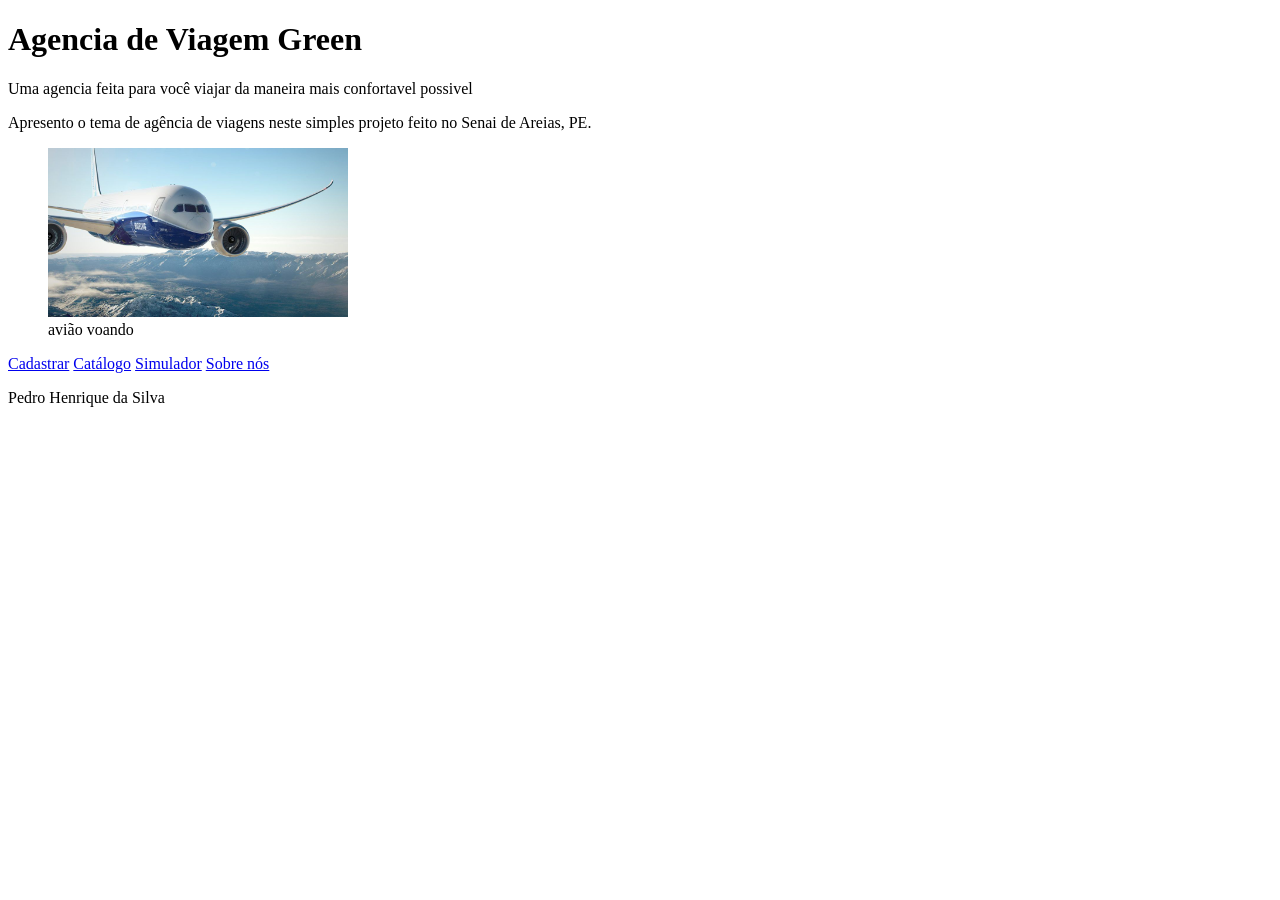
==== index.html @ 6f7cf28b "construção do index.html" ====
<!DOCTYPE html>
<html lang="pt-BR">
<head>
    <meta charset="UTF-8">
    <meta name="viewport" content="width=device-width, initial-scale=1.0">
    <title>Green</title>
</head>
<body>
    <header>
        <h1>Agencia de Viagem Green</h1>
        <p>Uma agencia feita para você viajar da maneira mais confortavel possivel</p>
    </header>
    <main>
        <p>Apresento o tema de agência de viagens neste simples projeto feito no Senai de Areias, PE.
        <br>
        </p>
        <figure>
            <img src="imagem/aviao.jpeg" alt="avião" width="300">
            <figcaption>avião voando</figcaption>
        </figure>
        <nav>
            <p>
                <a href="cadastro.html">Cadastrar</a>
                <a href="catalogo.html">Catálogo</a>
                <a href="simulador.html">Simulador</a>
                <a href="sobre.html">Sobre nós</a>
            </p>
        </nav>
    </main>

    <footer>
        <p>Pedro Henrique da Silva</p>
    </footer>
    
</body>
</html>
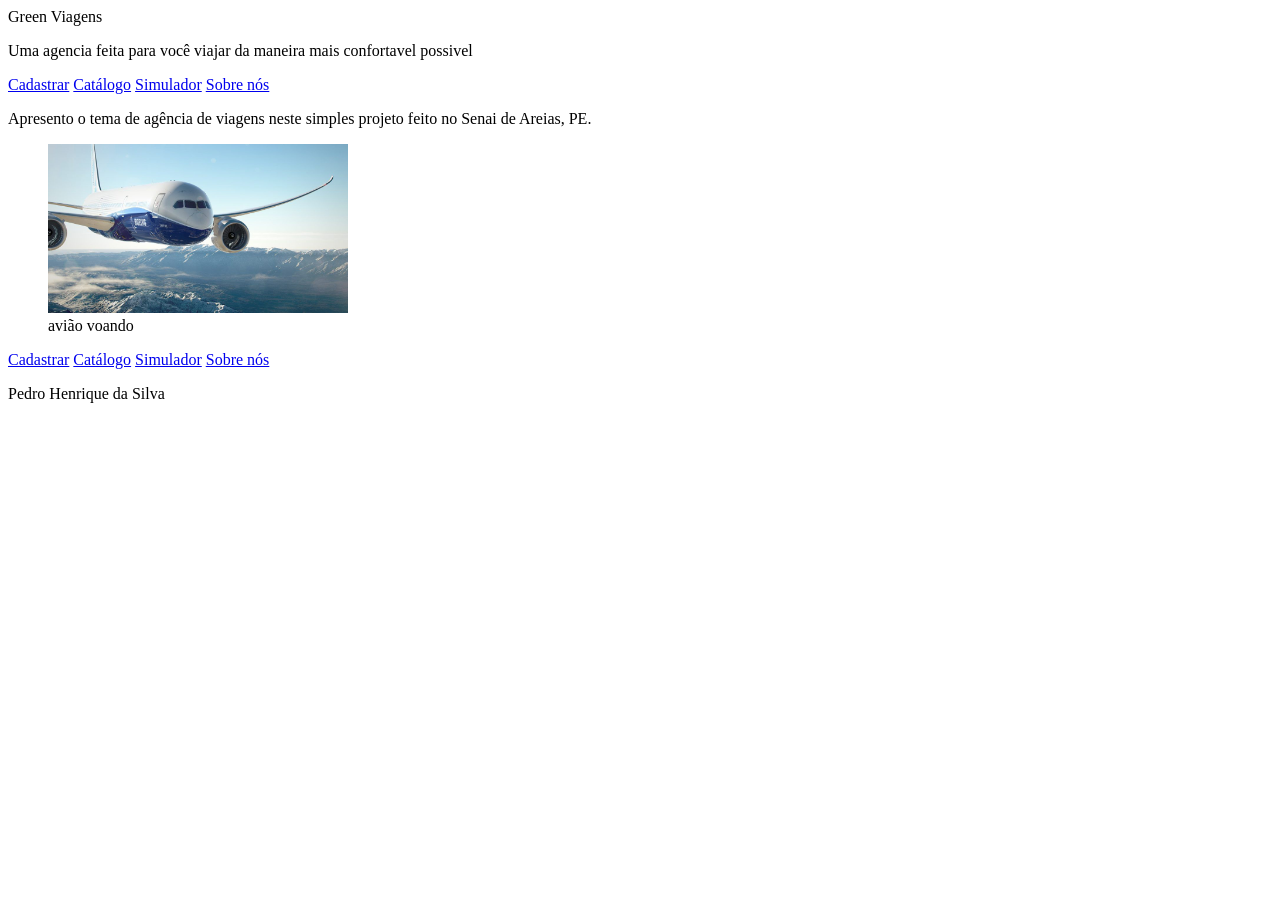
==== commit b37d45c7: "atualizações" ====
--- a/index.html
+++ b/index.html
@@ -4,13 +4,22 @@
     <meta charset="UTF-8">
     <meta name="viewport" content="width=device-width, initial-scale=1.0">
     <title>Green</title>
+    <link rel="stylesheet" href="style.css">
 </head>
 <body>
-    <header>
-        <h1>Agencia de Viagem Green</h1>
+    <header class="cabeçalho">
+        <div class="logo">Green Viagens</div>
         <p>Uma agencia feita para você viajar da maneira mais confortavel possivel</p>
+        <nav>
+            <a href="cadastro.html">Cadastrar</a>
+            <a href="catalogo.html">Catálogo</a>
+            <a href="simulador.html">Simulador</a>
+            <a href="sobre.html">Sobre nós</a>
+        </nav>
+
     </header>
     <main>
+        <section id="apresentacao">
         <p>Apresento o tema de agência de viagens neste simples projeto feito no Senai de Areias, PE.
         <br>
         </p>
@@ -18,13 +27,16 @@
             <img src="imagem/aviao.jpeg" alt="avião" width="300">
             <figcaption>avião voando</figcaption>
         </figure>
+        </section>
         <nav>
+            <section id="conexao">
             <p>
                 <a href="cadastro.html">Cadastrar</a>
                 <a href="catalogo.html">Catálogo</a>
                 <a href="simulador.html">Simulador</a>
                 <a href="sobre.html">Sobre nós</a>
             </p>
+            </section>
         </nav>
     </main>
 
@@ -33,4 +45,5 @@
     </footer>
     
 </body>
+<script src="javascript/script.js"></script>
 </html>
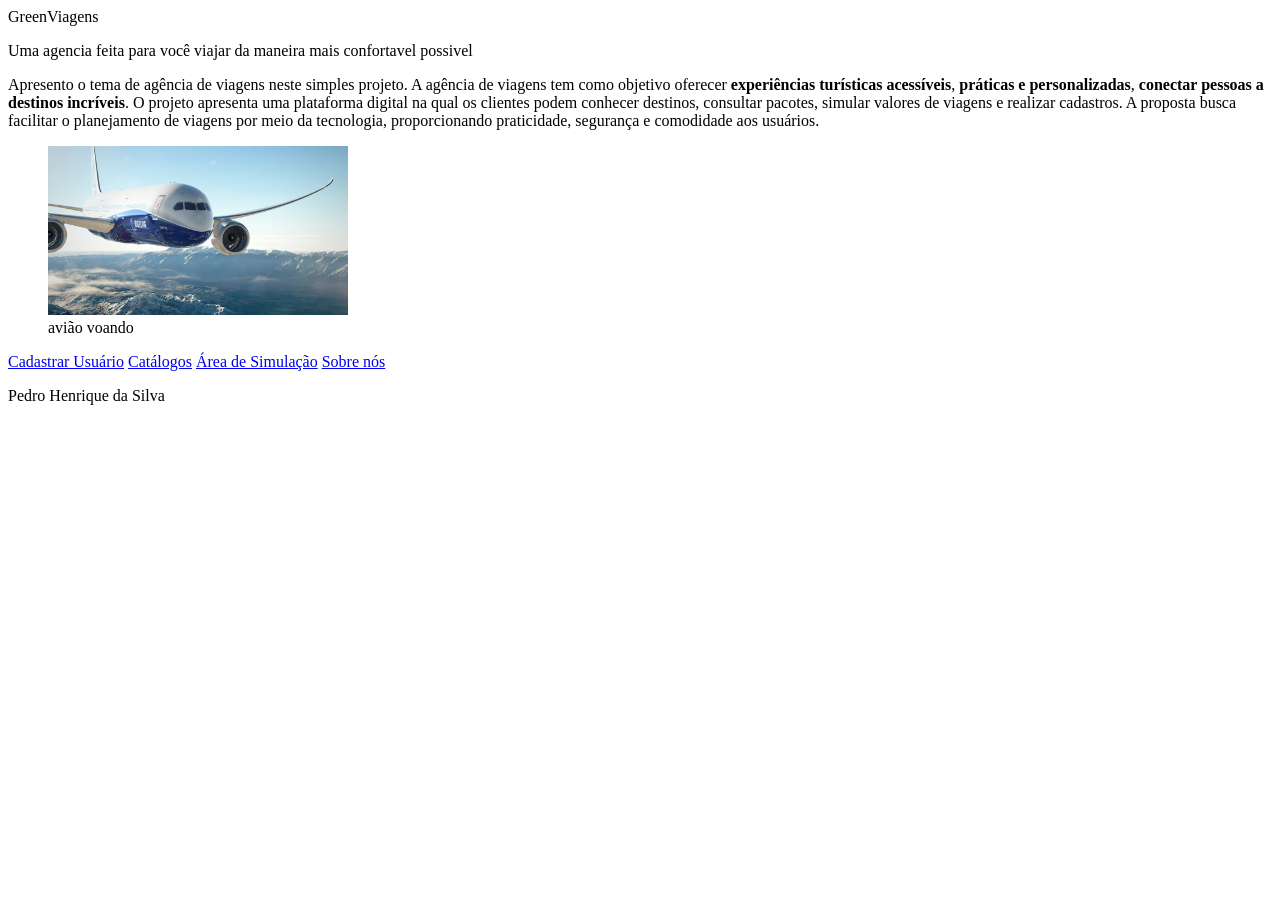
==== commit 9e427765: "finalizar simulador e alterar htmls" ====
--- a/index.html
+++ b/index.html
@@ -1,41 +1,42 @@
 <!DOCTYPE html>
 <html lang="pt-BR">
+
 <head>
     <meta charset="UTF-8">
     <meta name="viewport" content="width=device-width, initial-scale=1.0">
     <title>Green</title>
     <link rel="stylesheet" href="style.css">
 </head>
+
 <body>
     <header class="cabeçalho">
-        <div class="logo">Green Viagens</div>
+        <div class="logo">Green<span>Viagens</span></div>
         <p>Uma agencia feita para você viajar da maneira mais confortavel possivel</p>
-        <nav>
-            <a href="cadastro.html">Cadastrar</a>
-            <a href="catalogo.html">Catálogo</a>
-            <a href="simulador.html">Simulador</a>
-            <a href="sobre.html">Sobre nós</a>
-        </nav>
 
     </header>
     <main>
         <section id="apresentacao">
-        <p>Apresento o tema de agência de viagens neste simples projeto feito no Senai de Areias, PE.
-        <br>
-        </p>
-        <figure>
-            <img src="imagem/aviao.jpeg" alt="avião" width="300">
-            <figcaption>avião voando</figcaption>
-        </figure>
+            <p>Apresento o tema de agência de viagens neste simples projeto. A agência de viagens tem como objetivo
+                oferecer <strong>experiências turísticas acessíveis</strong>, <strong>práticas e
+                    personalizadas</strong>, <strong>conectar pessoas a destinos incríveis</strong>. O projeto apresenta uma
+                plataforma digital na qual os clientes podem conhecer destinos, consultar pacotes, simular valores de
+                viagens e realizar cadastros. A proposta busca facilitar o planejamento de viagens por meio da
+                tecnologia, proporcionando praticidade, segurança e comodidade aos usuários.
+                <br>
+            </p>
+            <figure>
+                <img src="imagem/aviao.jpeg" alt="avião" width="300">
+                <figcaption>avião voando</figcaption>
+            </figure>
         </section>
         <nav>
             <section id="conexao">
-            <p>
-                <a href="cadastro.html">Cadastrar</a>
-                <a href="catalogo.html">Catálogo</a>
-                <a href="simulador.html">Simulador</a>
-                <a href="sobre.html">Sobre nós</a>
-            </p>
+                <p>
+                    <a href="cadastro.html">Cadastrar Usuário</a>
+                    <a href="catalogo.html">Catálogos</a>
+                    <a href="simulador.html">Área de Simulação</a>
+                    <a href="sobre.html">Sobre nós</a>
+                </p>
             </section>
         </nav>
     </main>
@@ -43,7 +44,8 @@
     <footer>
         <p>Pedro Henrique da Silva</p>
     </footer>
-    
+
 </body>
 <script src="javascript/script.js"></script>
+
 </html>
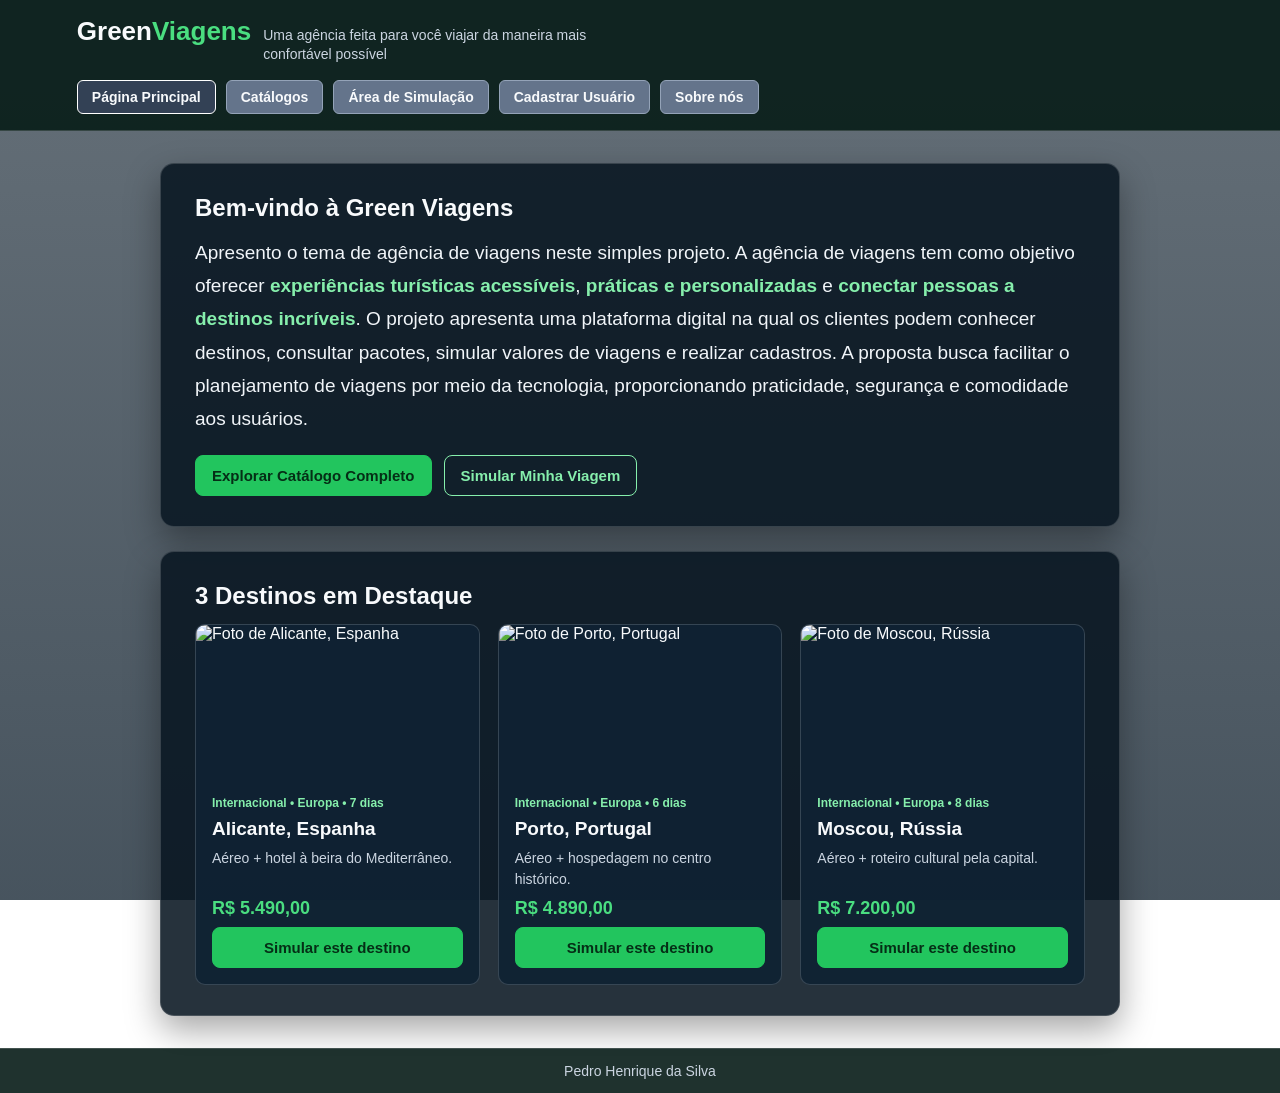
==== commit d0aa8b86: "feito alteração nos esqueletos da pagina" ====
--- a/index.html
+++ b/index.html
@@ -4,48 +4,57 @@
 <head>
     <meta charset="UTF-8">
     <meta name="viewport" content="width=device-width, initial-scale=1.0">
-    <title>Green</title>
+    <title>Green Viagens</title>
     <link rel="stylesheet" href="style.css">
 </head>
 
 <body>
-    <header class="cabeçalho">
-        <div class="logo">Green<span>Viagens</span></div>
-        <p>Uma agencia feita para você viajar da maneira mais confortavel possivel</p>
+    <header class="cabecalho">
+        <div class="topo-marca">
+            <div class="logo">Green<span>Viagens</span></div>
+            <p class="msg">Uma agência feita para você viajar da maneira mais confortável possível</p>
+        </div>
 
+        <nav id="conexao" aria-label="Navegação principal">
+            <a href="index.html" class="ativo">Página Principal</a>
+            <a href="catalogo.html">Catálogos</a>
+            <a href="simulador.html">Área de Simulação</a>
+            <a href="cadastro.html">Cadastrar Usuário</a>
+            <a href="sobre.html">Sobre nós</a>
+        </nav>
     </header>
-    <main>
-        <section id="apresentacao">
-            <p>Apresento o tema de agência de viagens neste simples projeto. A agência de viagens tem como objetivo
+
+    <main class="conteudo-principal">
+        <section id="apresentacao" class="caixa-leitura">
+            <h1>Bem-vindo à Green Viagens</h1>
+            <p>
+                Apresento o tema de agência de viagens neste simples projeto. A agência de viagens tem como objetivo
                 oferecer <strong>experiências turísticas acessíveis</strong>, <strong>práticas e
-                    personalizadas</strong>, <strong>conectar pessoas a destinos incríveis</strong>. O projeto apresenta uma
-                plataforma digital na qual os clientes podem conhecer destinos, consultar pacotes, simular valores de
+                    personalizadas</strong> e <strong>conectar pessoas a destinos incríveis</strong>. O projeto
+                apresenta
+                uma plataforma digital na qual os clientes podem conhecer destinos, consultar pacotes, simular valores
+                de
                 viagens e realizar cadastros. A proposta busca facilitar o planejamento de viagens por meio da
                 tecnologia, proporcionando praticidade, segurança e comodidade aos usuários.
-                <br>
             </p>
-            <figure>
-                <img src="imagem/aviao.jpeg" alt="avião" width="300">
-                <figcaption>avião voando</figcaption>
-            </figure>
+            <div class="links-rapidos">
+                <a href="catalogo.html" class="btn-acao">Explorar Catálogo Completo</a>
+                <a href="simulador.html" class="btn-secundario">Simular Minha Viagem</a>
+            </div>
         </section>
-        <nav>
-            <section id="conexao">
-                <p>
-                    <a href="cadastro.html">Cadastrar Usuário</a>
-                    <a href="catalogo.html">Catálogos</a>
-                    <a href="simulador.html">Área de Simulação</a>
-                    <a href="sobre.html">Sobre nós</a>
-                </p>
-            </section>
-        </nav>
+
+        <section class="caixa-leitura">
+            <h2>3 Destinos em Destaque</h2>
+            <div id="destaques-home" class="grid-destinos"></div>
+        </section>
     </main>
 
-    <footer>
+    <footer class="rodape">
         <p>Pedro Henrique da Silva</p>
     </footer>
 
+
 </body>
-<script src="javascript/script.js"></script>
+<script src="script.js"></script>
 
 </html>
--- a/style.css
+++ b/style.css
@@ -0,0 +1,519 @@
+:root {
+    --cor-primaria: #22c55e;
+    --cor-primaria-hover: #4ade80;
+    --cor-destaque-texto: #86efac;
+    --cor-fundo-escuro: rgba(8, 22, 34, 0.88);
+    --cor-card: rgba(15, 35, 52, 0.94);
+    --cor-header: rgba(7, 28, 24, 0.9);
+    --cor-botao-nav: #64748b;
+    --cor-botao-nav-hover: #475569;
+    --cor-texto: #f8fafc;
+    --cor-texto-suave: #cbd5e1;
+    --cor-borda: rgba(255, 255, 255, 0.16);
+}
+
+* {
+    margin: 0;
+    padding: 0;
+    box-sizing: border-box;
+    font-family: 'Segoe UI', Tahoma, Geneva, Verdana, sans-serif;
+}
+
+body {
+    min-height: 100vh;
+    display: flex;
+    flex-direction: column;
+    color: var(--cor-texto);
+    background-image:
+        linear-gradient(rgba(7, 24, 38, 0.62), rgba(7, 24, 38, 0.74)),
+        url('https://images.unsplash.com/photo-1436491865332-7a61a109cc05?auto=format&fit=crop&w=1600&q=80');
+    background-size: cover;
+    background-position: center;
+    background-attachment: fixed;
+}
+
+/* Cabecalho */
+.cabecalho {
+    display: flex;
+    justify-content: space-between;
+    align-items: center;
+    flex-wrap: wrap;
+    gap: 16px 28px;
+    padding: 16px 6%;
+    background-color: var(--cor-header);
+    border-bottom: 1px solid var(--cor-borda);
+}
+
+.topo-marca {
+    display: flex;
+    align-items: baseline;
+    flex-wrap: wrap;
+    gap: 12px;
+}
+
+.logo {
+    font-size: 26px;
+    font-weight: 800;
+    color: var(--cor-texto);
+}
+
+.logo span {
+    color: var(--cor-primaria-hover);
+}
+
+.msg {
+    font-size: 14px;
+    color: var(--cor-texto-suave);
+    max-width: 340px;
+    line-height: 1.35;
+}
+
+/* Navegacao com botoes cinzas */
+#conexao {
+    display: flex;
+    align-items: center;
+    flex-wrap: wrap;
+    gap: 10px;
+}
+
+#conexao a {
+    text-decoration: none;
+    color: var(--cor-texto);
+    font-size: 14px;
+    font-weight: 600;
+    padding: 8px 14px;
+    border-radius: 6px;
+    background-color: var(--cor-botao-nav);
+    border: 1px solid #94a3b8;
+    transition: 0.2s ease;
+}
+
+#conexao a:hover,
+#conexao a:focus {
+    background-color: var(--cor-botao-nav-hover);
+    border-color: #e2e8f0;
+    outline: 2px solid var(--cor-primaria-hover);
+    outline-offset: 2px;
+}
+
+#conexao a.ativo {
+    background-color: #334155;
+    border-color: #ffffff;
+}
+
+/* Conteudo Principal */
+.conteudo-principal {
+    flex: 1;
+    display: flex;
+    flex-direction: column;
+    align-items: center;
+    padding: 32px 6%;
+    gap: 24px;
+}
+
+.caixa-leitura {
+    width: 100%;
+    max-width: 960px;
+    padding: 30px 34px;
+    border-radius: 14px;
+    background-color: var(--cor-fundo-escuro);
+    border: 1px solid var(--cor-borda);
+    box-shadow: 0 14px 34px rgba(0, 0, 0, 0.35);
+}
+
+.caixa-leitura h1,
+.caixa-leitura h2 {
+    margin-bottom: 14px;
+    color: var(--cor-texto);
+}
+
+#apresentacao p {
+    font-size: 19px;
+    line-height: 1.75;
+    color: #f1f5f9;
+}
+
+#apresentacao strong {
+    color: var(--cor-destaque-texto);
+}
+
+.links-rapidos {
+    display: flex;
+    flex-wrap: wrap;
+    gap: 12px;
+    margin-top: 20px;
+}
+
+/* Botoes gerais */
+.btn-acao,
+.btn-secundario {
+    display: inline-block;
+    text-decoration: none;
+    padding: 11px 16px;
+    border-radius: 8px;
+    font-size: 15px;
+    font-weight: 700;
+    cursor: pointer;
+    border: 1px solid var(--cor-primaria);
+    background-color: var(--cor-primaria);
+    color: #052e16;
+    transition: 0.2s ease;
+}
+
+.btn-acao:hover,
+.btn-acao:focus,
+.btn-secundario:hover,
+.btn-secundario:focus {
+    background-color: var(--cor-primaria-hover);
+    outline: 2px solid #ffffff;
+    outline-offset: 2px;
+}
+
+.btn-secundario {
+    background-color: transparent;
+    color: var(--cor-destaque-texto);
+    border-color: var(--cor-destaque-texto);
+}
+
+.btn-secundario:hover,
+.btn-secundario:focus {
+    background-color: rgba(74, 222, 128, 0.15);
+    color: #ffffff;
+}
+
+/* Filtros e contador do Catalogo */
+.filtros-catalogo {
+    display: flex;
+    flex-wrap: wrap;
+    gap: 12px;
+    margin-bottom: 16px;
+}
+
+.filtros-catalogo input,
+.filtros-catalogo select,
+.campo-grupo input,
+.campo-grupo select {
+    padding: 11px 14px;
+    border-radius: 8px;
+    border: 1px solid var(--cor-borda);
+    background-color: var(--cor-card);
+    color: var(--cor-texto);
+    font-size: 15px;
+    flex: 1;
+    min-width: 180px;
+}
+
+.filtros-catalogo input:focus,
+.filtros-catalogo select:focus,
+.campo-grupo input:focus,
+.campo-grupo select:focus {
+    border-color: var(--cor-primaria-hover);
+    outline: 2px solid rgba(74, 222, 128, 0.45);
+}
+
+.barra-contador {
+    display: flex;
+    justify-content: space-between;
+    flex-wrap: wrap;
+    gap: 10px;
+    padding: 12px 16px;
+    margin-bottom: 20px;
+    border-radius: 8px;
+    background-color: var(--cor-card);
+    border-left: 4px solid var(--cor-primaria-hover);
+    font-size: 15px;
+}
+
+/* Cards de Destinos */
+.grid-destinos {
+    display: grid;
+    grid-template-columns: repeat(auto-fit, minmax(250px, 1fr));
+    gap: 18px;
+}
+
+.card-destino {
+    background-color: var(--cor-card);
+    border: 1px solid var(--cor-borda);
+    border-radius: 10px;
+    overflow: hidden;
+    display: flex;
+    flex-direction: column;
+    justify-content: space-between;
+    transition: transform 0.2s ease, border-color 0.2s ease;
+}
+
+.card-destino:hover {
+    transform: translateY(-4px);
+    border-color: var(--cor-primaria-hover);
+}
+
+.card-destino img {
+    width: 100%;
+    height: 155px;
+    object-fit: cover;
+    display: block;
+}
+
+.card-corpo {
+    padding: 16px;
+    display: flex;
+    flex-direction: column;
+    gap: 8px;
+    flex: 1;
+}
+
+.card-destino span {
+    font-size: 12px;
+    color: var(--cor-destaque-texto);
+    font-weight: 700;
+}
+
+.card-destino h3 {
+    color: var(--cor-texto);
+    font-size: 19px;
+}
+
+.card-destino p {
+    color: var(--cor-texto-suave);
+    font-size: 14px;
+    line-height: 1.5;
+    flex: 1;
+}
+
+.preco-destino {
+    font-size: 18px;
+    font-weight: 700;
+    color: var(--cor-primaria-hover);
+}
+
+/* Grade de escolha visual com fotos no Simulador */
+.grid-opcoes-simulador {
+    display: grid;
+    grid-template-columns: repeat(auto-fit, minmax(210px, 1fr));
+    gap: 14px;
+    margin: 12px 0 22px;
+}
+
+.opcao-destino-card {
+    background-color: var(--cor-card);
+    border: 2px solid var(--cor-borda);
+    border-radius: 10px;
+    overflow: hidden;
+    cursor: pointer;
+    text-align: left;
+    color: var(--cor-texto);
+    padding: 0;
+    transition: 0.2s ease;
+}
+
+.opcao-destino-card:hover,
+.opcao-destino-card:focus {
+    border-color: var(--cor-primaria-hover);
+    transform: translateY(-3px);
+    outline: none;
+}
+
+.opcao-destino-card.selecionado {
+    border-color: var(--cor-primaria-hover);
+    box-shadow: 0 0 0 3px rgba(74, 222, 128, 0.35);
+    background-color: rgba(20, 52, 42, 0.96);
+}
+
+.opcao-destino-card img {
+    width: 100%;
+    height: 115px;
+    object-fit: cover;
+    display: block;
+}
+
+.opcao-destino-info {
+    padding: 12px;
+    display: flex;
+    flex-direction: column;
+    gap: 4px;
+}
+
+.opcao-destino-info strong {
+    font-size: 16px;
+    color: #ffffff;
+}
+
+.opcao-destino-info small {
+    font-size: 13px;
+    color: var(--cor-texto-suave);
+}
+
+.opcao-destino-info span {
+    font-size: 15px;
+    font-weight: 700;
+    color: var(--cor-destaque-texto);
+    margin-top: 2px;
+}
+
+/* Formularios e resultados */
+.form-padrao {
+    display: flex;
+    flex-direction: column;
+    gap: 15px;
+}
+
+.campo-grupo {
+    display: flex;
+    flex-direction: column;
+    gap: 6px;
+}
+
+.campo-grupo label {
+    font-weight: 600;
+    color: #e2e8f0;
+    font-size: 14px;
+}
+
+.caixa-resultado,
+.resumo-box,
+.confirmacao-box,
+.erro-box {
+    padding: 16px 18px;
+    border-radius: 10px;
+    background-color: var(--cor-card);
+    border-left: 4px solid var(--cor-primaria-hover);
+    line-height: 1.6;
+}
+
+.erro-box {
+    border-left-color: #f87171;
+    color: #fecaca;
+}
+
+.caixa-resultado strong,
+.resumo-box strong {
+    color: var(--cor-destaque-texto);
+    font-size: 20px;
+}
+
+/* Tabela e lista ordenada na aba Sobre */
+.tabela-pacotes {
+    width: 100%;
+    border-collapse: collapse;
+    margin: 18px 0;
+    background-color: var(--cor-card);
+    border-radius: 8px;
+    overflow: hidden;
+}
+
+.tabela-pacotes th,
+.tabela-pacotes td {
+    padding: 12px 14px;
+    text-align: left;
+    border-bottom: 1px solid var(--cor-borda);
+    font-size: 15px;
+}
+
+.tabela-pacotes th {
+    background-color: rgba(7, 28, 24, 0.95);
+    color: var(--cor-destaque-texto);
+}
+
+.lista-passos {
+    margin: 14px 0 22px 22px;
+    line-height: 1.8;
+    color: #e2e8f0;
+}
+
+/* Perguntas que abrem e fecham na aba Sobre */
+.faq-lista {
+    display: flex;
+    flex-direction: column;
+    gap: 12px;
+    margin-top: 14px;
+}
+
+.faq-item {
+    border-radius: 10px;
+    background-color: var(--cor-card);
+    border: 1px solid var(--cor-borda);
+    overflow: hidden;
+}
+
+.faq-pergunta {
+    width: 100%;
+    background: transparent;
+    border: none;
+    color: var(--cor-texto);
+    font-size: 16px;
+    font-weight: 700;
+    text-align: left;
+    padding: 16px 18px;
+    cursor: pointer;
+    display: flex;
+    justify-content: space-between;
+    align-items: center;
+    gap: 12px;
+}
+
+.faq-pergunta:hover,
+.faq-pergunta:focus {
+    background-color: rgba(255, 255, 255, 0.06);
+    outline: none;
+}
+
+.faq-icone {
+    font-size: 20px;
+    color: var(--cor-destaque-texto);
+    font-weight: 800;
+}
+
+.faq-resposta {
+    display: none;
+    padding: 12px 18px 16px;
+    color: #e2e8f0;
+    font-size: 15px;
+    line-height: 1.65;
+    border-top: 1px solid rgba(255, 255, 255, 0.08);
+}
+
+.faq-item.aberto .faq-resposta {
+    display: block;
+}
+
+/* Rodape */
+.rodape {
+    padding: 14px 6%;
+    text-align: center;
+    font-size: 14px;
+    color: var(--cor-texto-suave);
+    background-color: var(--cor-header);
+    border-top: 1px solid var(--cor-borda);
+}
+
+/* Responsividade ate 600px */
+@media (max-width: 600px) {
+    .cabecalho {
+        padding: 14px 5%;
+    }
+
+    .topo-marca {
+        flex-direction: column;
+        gap: 4px;
+    }
+
+    #conexao a {
+        width: 100%;
+        text-align: center;
+    }
+
+    .caixa-leitura {
+        padding: 20px;
+    }
+
+    #apresentacao p {
+        font-size: 17px;
+        line-height: 1.65;
+    }
+
+    .tabela-pacotes th,
+    .tabela-pacotes td {
+        padding: 9px 10px;
+        font-size: 13px;
+    }
+}
